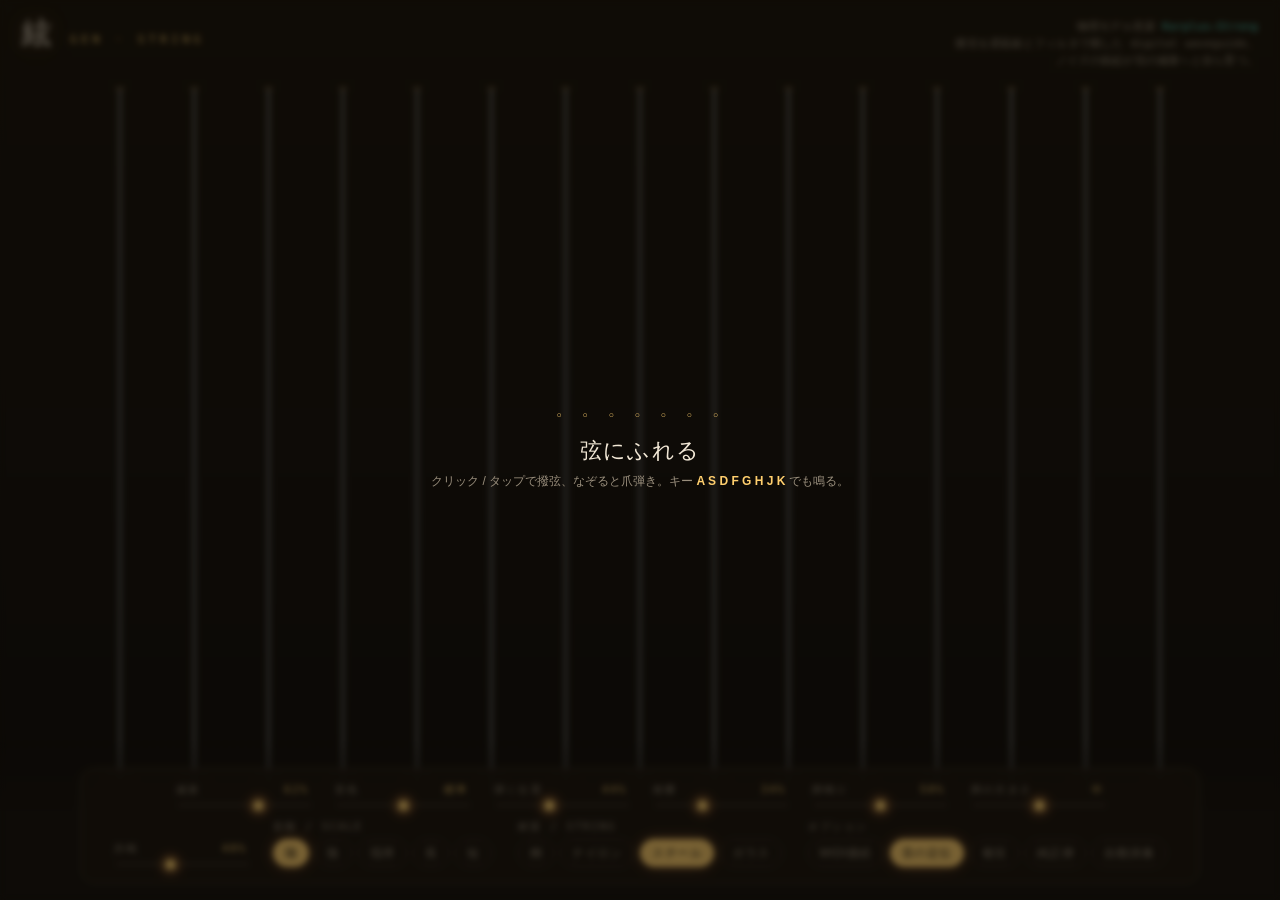
==== index.html @ a53affe8 "単一 HTML を ES Modules 構成に分割 - index.html / style.css / src/ にマークアップ・スタイル・ロジックを分離 - JS は責務ごとにモジュール化(co" ====
<!DOCTYPE html>
<!-- 絃 GEN — Karplus-Strong physical modeling string instrument -->
<html lang="ja">
<head>
<meta charset="utf-8">
<meta name="viewport" content="width=device-width, initial-scale=1, maximum-scale=1">
<title>絃 GEN — 物理モデル弦楽器</title>
<link rel="stylesheet" href="style.css">
</head>
<body>

<div id="stage"><canvas id="c"></canvas></div>

<header>
  <div class="brand">
    <h1>絃</h1><span class="rom">gen · string</span>
  </div>
  <div class="tag">物理モデル音源 <b>Karplus–Strong</b><br>撥弦を遅延線とフィルタで模した digital waveguide。<br>ノイズの励起が弦の減衰へと自ら育つ。</div>
</header>

<div id="console">
  <div class="rack">
    <div class="knob"><label>減衰 <b id="vDecay">—</b></label>
      <input id="decay" type="range" min="0" max="1" step="0.001" value="0.62"></div>
    <div class="knob"><label>音色 <b id="vTone">—</b></label>
      <input id="tone" type="range" min="0" max="1" step="0.001" value="0.5"></div>
    <div class="knob"><label>弾く位置 <b id="vPos">—</b></label>
      <input id="pos" type="range" min="0.04" max="0.5" step="0.001" value="0.22"></div>
    <div class="knob"><label>残響 <b id="vRev">—</b></label>
      <input id="rev" type="range" min="0" max="1" step="0.001" value="0.34"></div>
    <div class="knob"><label>胴鳴り <b id="vBody">—</b></label>
      <input id="body" type="range" min="0" max="1" step="0.001" value="0.5"></div>
    <div class="knob"><label>胴の大きさ <b id="vSize">—</b></label>
      <input id="size" type="range" min="0" max="1" step="0.001" value="0.5"></div>
    <div class="knob"><label>共鳴 <b id="vSymp">—</b></label>
      <input id="symp" type="range" min="0" max="1" step="0.001" value="0.4"></div>
    <div class="group">
      <span class="label">音階 / scale</span>
      <div class="chips" id="scales"></div>
    </div>
    <div class="group">
      <span class="label">材質 / string</span>
      <div class="chips" id="materials"></div>
    </div>
    <div class="group">
      <span class="label">オプション</span>
      <div class="chips">
        <button class="chip" id="midi" aria-pressed="false">MIDI接続</button>
        <button class="chip" id="pan" aria-pressed="true">音の定位</button>
        <button class="chip" id="course" aria-pressed="false">複弦</button>
        <button class="chip" id="ji" aria-pressed="false">純正律</button>
        <button class="chip play" id="auto" aria-pressed="false">自動演奏</button>
      </div>
    </div>
  </div>
</div>

<div class="hint" id="hint"><div class="card">
  <div class="k">◦ ◦ ◦ ◦ ◦ ◦ ◦</div>
  <div class="big">弦にふれる</div>
  <div class="sub">クリック / タップで撥弦、なぞると爪弾き。キー <b style="color:#ffcf6e">A S D F G H J K</b> でも鳴る。</div>
</div></div>

<script type="module" src="src/main.js"></script>
</body>
</html>
---- style.css ----
:root{
  --bg:#14100c;          /* warm charcoal, not pure black */
  --bg2:#1d160f;
  --ink:#f2e8d6;
  --dim:#9a8f7d;
  --line:#3a3226;
  --brass1:#ffcf6e;      /* string highlight */
  --brass2:#d98a3d;      /* string body */
  --ember:#ff7a3c;       /* pluck bloom */
  --teal:#4fd6c4;        /* UI accent, deliberate cool counterpoint */
  --panel:rgba(28,22,15,.72);
}
*{box-sizing:border-box;-webkit-tap-highlight-color:transparent}
html,body{margin:0;height:100%;background:var(--bg);color:var(--ink);
  font-family:"Helvetica Neue",Arial,"Hiragino Kaku Gothic ProN","Yu Gothic",sans-serif;
  overflow:hidden;overscroll-behavior:none}
#stage{position:fixed;inset:0}
canvas{position:absolute;inset:0;width:100%;height:100%;display:block;touch-action:none;cursor:crosshair}

/* header */
header{position:fixed;top:0;left:0;right:0;padding:18px 22px;pointer-events:none;
  display:flex;justify-content:space-between;align-items:flex-start;z-index:5}
.brand{display:flex;align-items:baseline;gap:14px}
.brand h1{font-family:Georgia,"Times New Roman",serif;font-weight:400;
  font-size:30px;letter-spacing:.14em;margin:0;line-height:1;
  text-shadow:0 0 24px rgba(255,150,70,.25)}
.brand .rom{font:400 11px/1 ui-monospace,"SF Mono",Menlo,monospace;
  letter-spacing:.42em;color:var(--brass1);text-transform:uppercase}
.tag{max-width:360px;text-align:right;font:400 11px/1.55 ui-monospace,Menlo,monospace;
  color:var(--dim);letter-spacing:.02em}
.tag b{color:var(--teal);font-weight:400}

/* console */
#console{position:fixed;left:0;right:0;bottom:0;z-index:6;
  background:linear-gradient(180deg,transparent,var(--bg) 44%);
  padding:26px 18px max(16px,env(safe-area-inset-bottom)) 18px}
.rack{max-width:1120px;margin:0 auto;display:flex;flex-wrap:wrap;gap:14px 26px;
  align-items:flex-end;justify-content:center;
  background:var(--panel);border:1px solid var(--line);border-radius:14px;
  padding:16px 20px;backdrop-filter:blur(10px)}
.knob{display:flex;flex-direction:column;gap:7px;min-width:118px}
.knob label{font:400 10px/1 ui-monospace,Menlo,monospace;letter-spacing:.22em;
  text-transform:uppercase;color:var(--dim);display:flex;justify-content:space-between}
.knob label b{color:var(--brass1);font-weight:400}
input[type=range]{-webkit-appearance:none;appearance:none;width:100%;height:2px;
  background:var(--line);border-radius:2px;outline:none;cursor:pointer}
input[type=range]::-webkit-slider-thumb{-webkit-appearance:none;width:15px;height:15px;
  border-radius:50%;background:var(--brass1);border:2px solid var(--bg);
  box-shadow:0 0 0 1px var(--brass2),0 0 12px rgba(255,150,70,.55);cursor:grab}
input[type=range]::-moz-range-thumb{width:15px;height:15px;border:2px solid var(--bg);
  border-radius:50%;background:var(--brass1);box-shadow:0 0 10px rgba(255,150,70,.5);cursor:grab}
input[type=range]:focus-visible::-webkit-slider-thumb{outline:2px solid var(--teal);outline-offset:2px}

.group{display:flex;flex-direction:column;gap:7px}
.group .label{font:400 10px/1 ui-monospace,Menlo,monospace;letter-spacing:.22em;
  text-transform:uppercase;color:var(--dim)}
.chips{display:flex;gap:6px;flex-wrap:wrap}
.chip{font:400 12px/1 "Hiragino Kaku Gothic ProN","Yu Gothic",sans-serif;
  color:var(--dim);background:transparent;border:1px solid var(--line);
  padding:7px 11px;border-radius:20px;cursor:pointer;transition:.16s;letter-spacing:.04em}
.chip:hover{color:var(--ink);border-color:var(--brass2)}
.chip[aria-pressed=true]{color:var(--bg);background:var(--brass1);border-color:var(--brass1);
  box-shadow:0 0 14px rgba(255,150,70,.4)}
.chip.play[aria-pressed=true]{background:var(--teal);border-color:var(--teal);
  box-shadow:0 0 14px rgba(79,214,196,.45)}

.hint{position:fixed;inset:0;display:flex;align-items:center;justify-content:center;
  z-index:7;background:rgba(10,8,5,.55);backdrop-filter:blur(3px);cursor:pointer;transition:.4s}
.hint.gone{opacity:0;pointer-events:none}
.hint .card{text-align:center;padding:8px 20px}
.hint .k{font:400 13px/1 ui-monospace,Menlo,monospace;letter-spacing:.4em;color:var(--brass1)}
.hint .big{font-family:Georgia,serif;font-size:22px;letter-spacing:.06em;margin:14px 0 6px}
.hint .sub{font:400 12px/1.6 sans-serif;color:var(--dim)}
@media (max-width:640px){
  .brand h1{font-size:24px}.tag{display:none}
  .knob{min-width:44%;flex:1}
}
@media (prefers-reduced-motion:reduce){.hint{transition:none}}
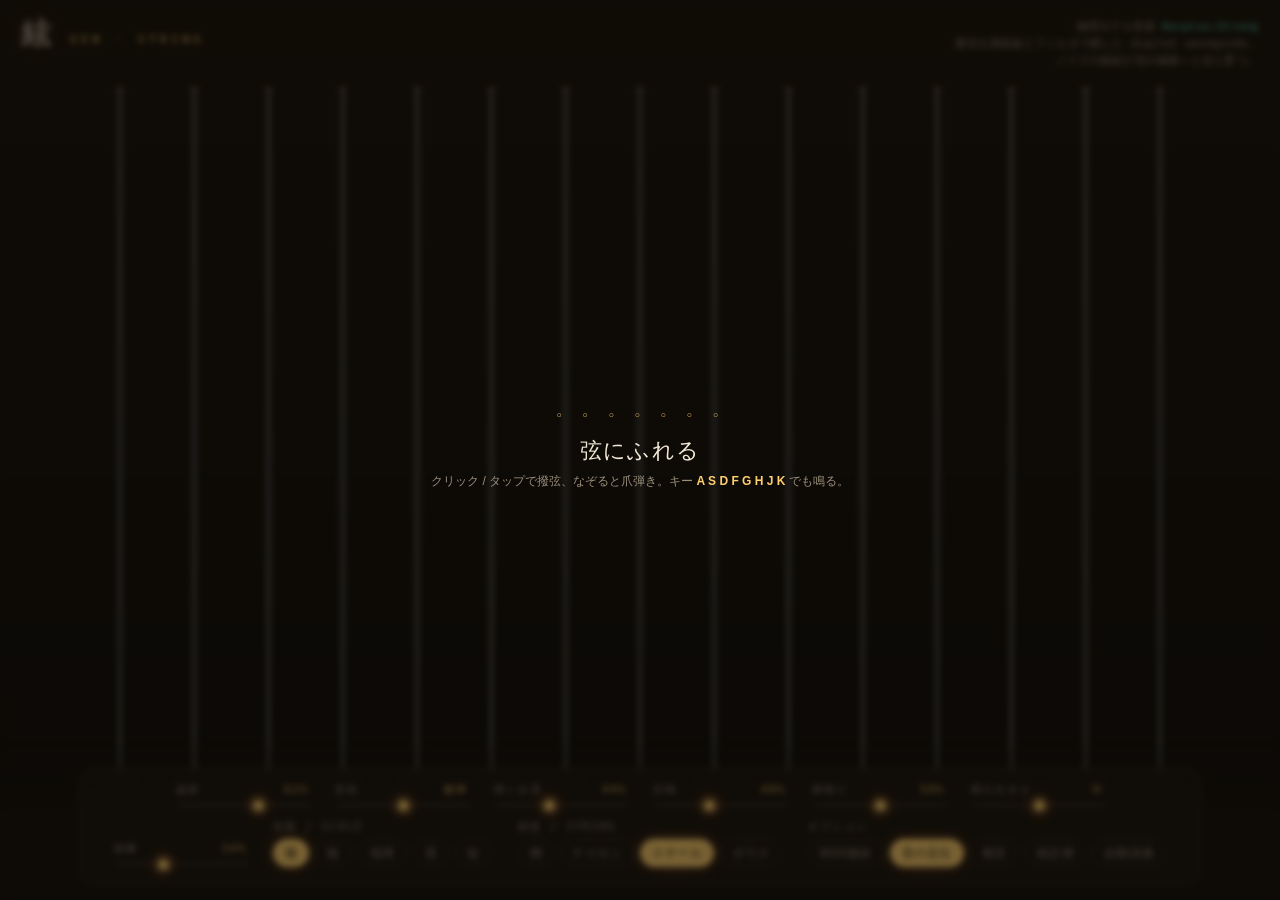
==== commit 22e519fd: "音色スライダーの「明るい/暗い」表示が逆だったのを修正 DSP 側は tone が大きいほど減衰ローパスが弱まり高域が残る(=明るい)。 tone=0.9 で高域エネルギー比が tone=0.1 の " ====
--- a/index.html
+++ b/index.html
@@ -26,14 +26,14 @@
       <input id="tone" type="range" min="0" max="1" step="0.001" value="0.5"></div>
     <div class="knob"><label>弾く位置 <b id="vPos">—</b></label>
       <input id="pos" type="range" min="0.04" max="0.5" step="0.001" value="0.22"></div>
-    <div class="knob"><label>残響 <b id="vRev">—</b></label>
-      <input id="rev" type="range" min="0" max="1" step="0.001" value="0.34"></div>
+    <div class="knob"><label>共鳴 <b id="vSymp">—</b></label>
+      <input id="symp" type="range" min="0" max="1" step="0.001" value="0.4"></div>
     <div class="knob"><label>胴鳴り <b id="vBody">—</b></label>
       <input id="body" type="range" min="0" max="1" step="0.001" value="0.5"></div>
     <div class="knob"><label>胴の大きさ <b id="vSize">—</b></label>
       <input id="size" type="range" min="0" max="1" step="0.001" value="0.5"></div>
-    <div class="knob"><label>共鳴 <b id="vSymp">—</b></label>
-      <input id="symp" type="range" min="0" max="1" step="0.001" value="0.4"></div>
+    <div class="knob"><label>残響 <b id="vRev">—</b></label>
+      <input id="rev" type="range" min="0" max="1" step="0.001" value="0.34"></div>
     <div class="group">
       <span class="label">音階 / scale</span>
       <div class="chips" id="scales"></div>
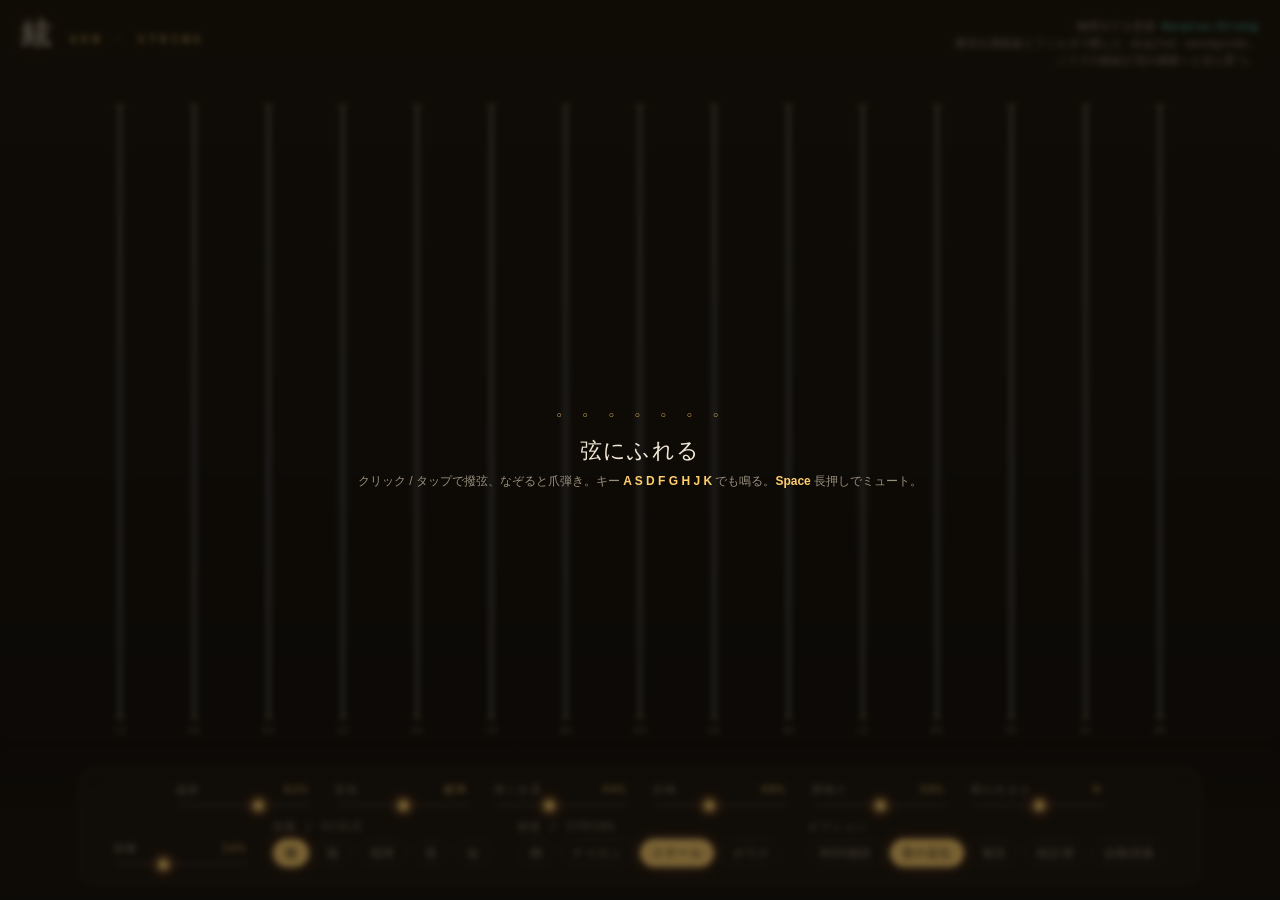
==== commit 42f87b34: "ミュートを実装(スペースキー)" ====
--- a/index.html
+++ b/index.html
@@ -58,7 +58,7 @@
 <div class="hint" id="hint"><div class="card">
   <div class="k">◦ ◦ ◦ ◦ ◦ ◦ ◦</div>
   <div class="big">弦にふれる</div>
-  <div class="sub">クリック / タップで撥弦、なぞると爪弾き。キー <b style="color:#ffcf6e">A S D F G H J K</b> でも鳴る。</div>
+  <div class="sub">クリック / タップで撥弦、なぞると爪弾き。キー <b style="color:#ffcf6e">A S D F G H J K</b> でも鳴る。<b style="color:#ffcf6e">Space</b> 長押しでミュート。</div>
 </div></div>
 
 <script type="module" src="src/main.js"></script>
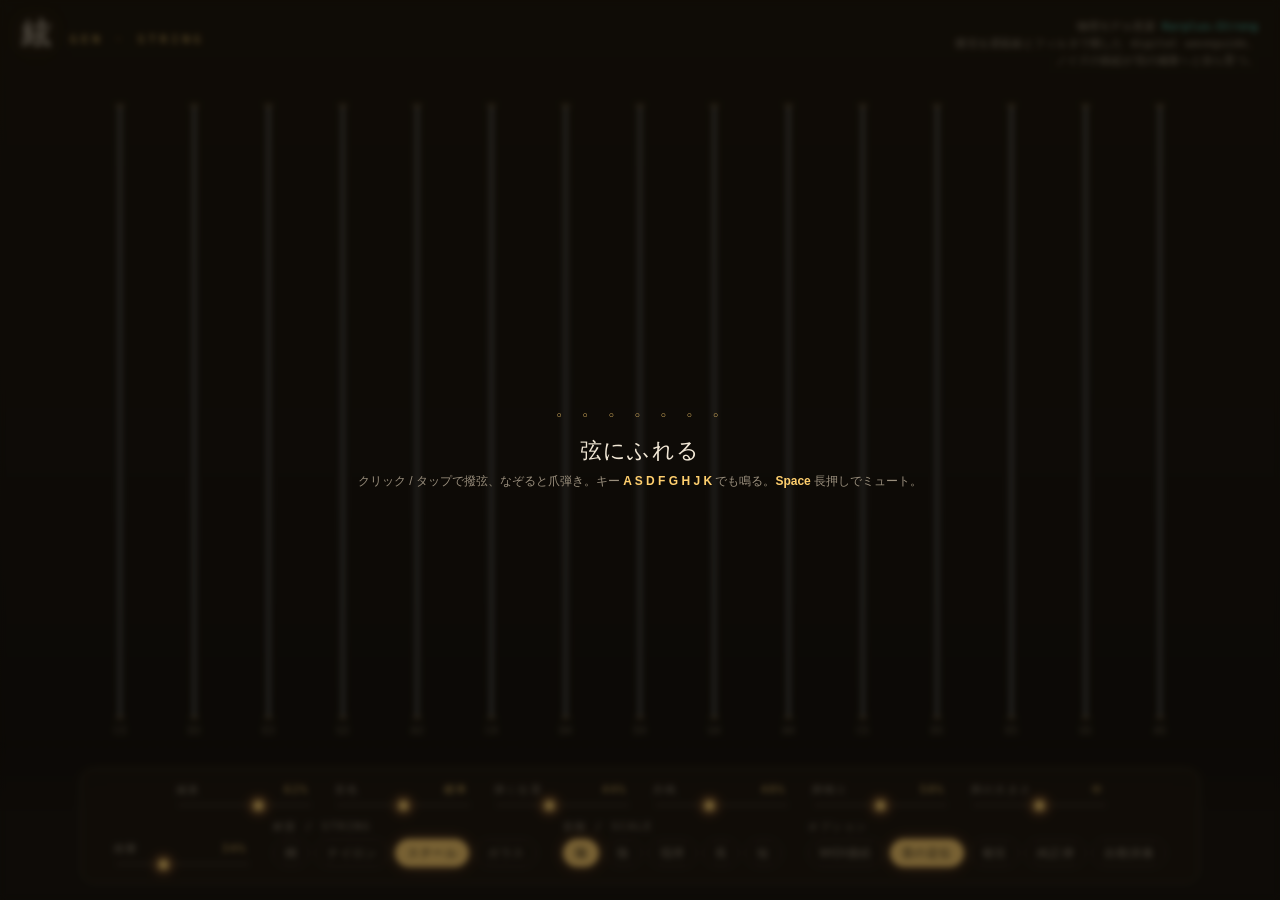
==== commit 5538abde: "音階セクションの位置を修正し、材質セクションの下に移動" ====
--- a/index.html
+++ b/index.html
@@ -35,12 +35,12 @@
     <div class="knob"><label>残響 <b id="vRev">—</b></label>
       <input id="rev" type="range" min="0" max="1" step="0.001" value="0.34"></div>
     <div class="group">
+      <span class="label">材質 / string</span>
+      <div class="chips" id="materials"></div>
+    </div>
+    <div class="group">
       <span class="label">音階 / scale</span>
       <div class="chips" id="scales"></div>
-    </div>
-    <div class="group">
-      <span class="label">材質 / string</span>
-      <div class="chips" id="materials"></div>
     </div>
     <div class="group">
       <span class="label">オプション</span>
